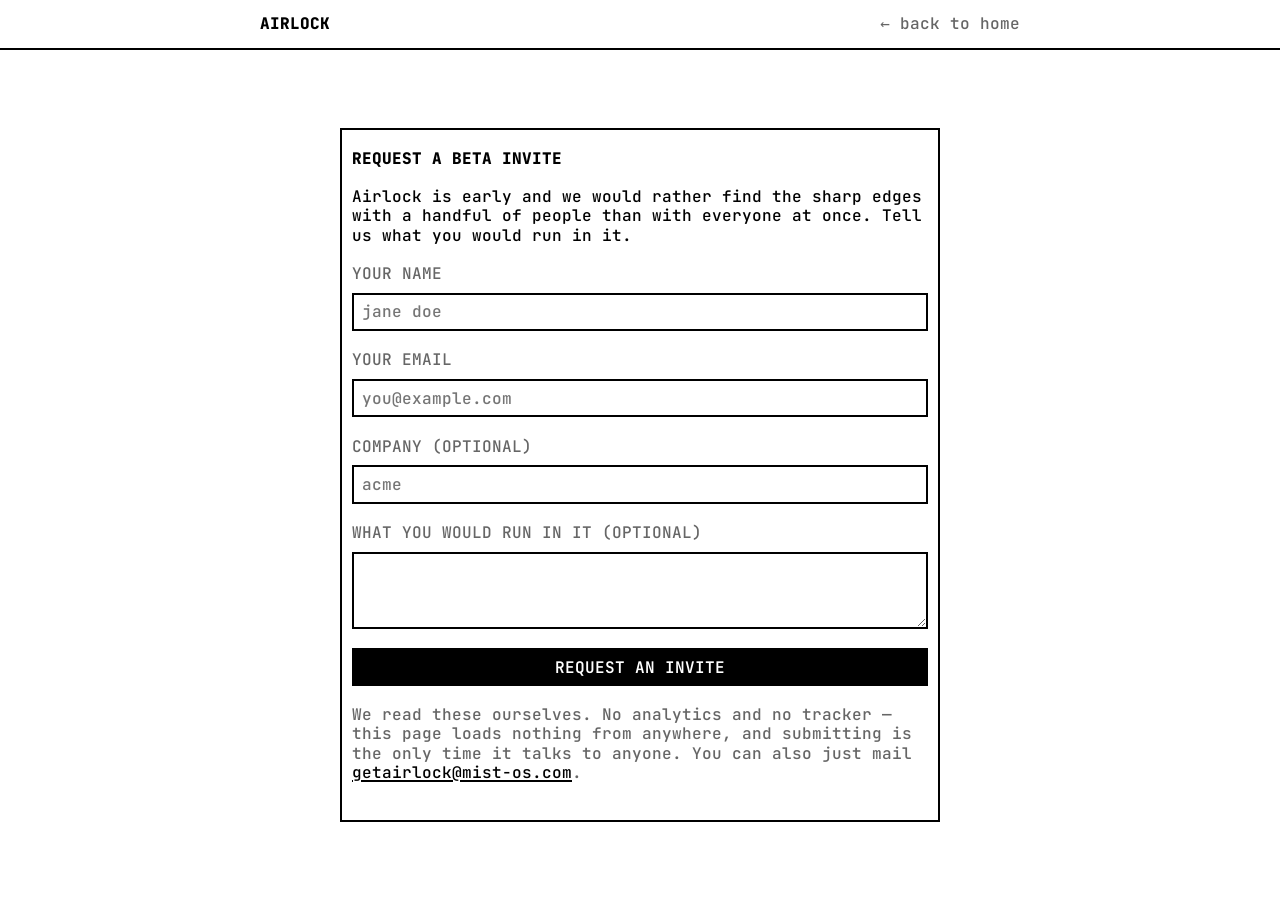
==== invite/index.html @ 4502f428 "[page][style] Move the beta form to its own page Three changes asked for together, all about what th" ====
<!doctype html>
<html lang="en">
  <head>
    <meta charset="utf-8" />
    <meta name="viewport" content="width=device-width, initial-scale=1" />
    <meta name="color-scheme" content="light dark" />
    <title>Request a beta invite — Airlock</title>
    <meta
      name="description"
      content="The Airlock beta is intentionally small. Tell us what you would run in it."
    />
    <link rel="preload" href="../assets/jetbrains-mono-latin.woff2" as="font" type="font/woff2" crossorigin />
    <link rel="stylesheet" href="../assets/style.css" />
    <meta property="og:title" content="Request an Airlock beta invite" />
    <meta
      property="og:description"
      content="The Airlock beta is intentionally small. Tell us what you would run in it."
    />
    <meta property="og:type" content="website" />
    <!--
      One page, one job. Nothing to read here and nothing to scroll past, so
      the bar carries a way back and nothing else.
    -->
  </head>
  <body class="standalone">
    <nav class="topbar">
      <div class="topbar-inner">
        <a class="topbar-mark" href="../">Airlock</a>
        <a class="topbar-back" href="../">&#8592; back to home</a>
      </div>
    </nav>

    <main>
    <!--
      Beta signup.

      GitHub Pages is static — there is no server here to receive a POST, and
      no static site generator supplies one either. So the form posts off-site.

      It was a mailto: first, which was wrong for a larger group than expected:
      a mailto: does something only for a visitor whose browser has a mail
      client registered as its handler, and webmail signed in on another tab is
      not that. The click silently did nothing.

      Of the things that can receive a POST, this one costs no grant. A
      third-party form service is a processor holding other people's addresses,
      and our own Apps Script endpoint wanted "send email as you" and "all your
      spreadsheets", permanently, so that a signup box could work. A Form asks
      for nothing.

      Three properties hold it together, and scripts/check.py checks each: it
      works without JavaScript, a failed submit is never silent, and the address
      stays printed. See AGENTS.md and docs/beta-form.md.
    -->
    <section class="cta" id="beta">
      <h2>Request a beta invite</h2>
      <p>
        Airlock is early and we would rather find the sharp edges with a handful of people
        than with everyone at once. Tell us what you would run in it.
      </p>

      <!--
        A real POST, so it works with JavaScript disabled: the browser navigates
        to the endpoint and reads its reply. The script below upgrades that to
        an inline confirmation, and nothing else.

        The endpoint is a Google Form. Posting to its formResponse URL is what
        the form's own page does, so there is nothing deployed, no code running
        as anybody, and no OAuth grant behind this — the alternative was a
        script holding "send email as you" and "all your spreadsheets", which
        is a lot of authority to hold for a signup box.

        The entry.N names are how a Form identifies its questions; they come
        from its pre-filled link. docs/beta-form.md has the procedure.

        This is the page's one external origin, and the only one: the page still
        *loads* nothing from anybody.
      -->
      <form
        id="beta-form"
        method="post"
        action="https://docs.google.com/forms/d/e/1FAIpQLSdEPuMVrCM5fBs6sPi4H21wqKPeN2-X_o-VP8hkZfzkWYGwJA/formResponse"
      >
        <label for="beta-name" class="muted">your name</label>
        <input
          type="text"
          id="beta-name"
          name="entry.796249422"
          placeholder="jane doe"
          autocomplete="name"
          required
        />

        <label for="beta-email" class="muted">your email</label>
        <input
          type="email"
          id="beta-email"
          name="entry.1110114569"
          placeholder="you@example.com"
          autocomplete="email"
          required
        />

        <label for="beta-company" class="muted">company (optional)</label>
        <input
          type="text"
          id="beta-company"
          name="entry.821827679"
          placeholder="acme"
          autocomplete="organization"
        />

        <label for="beta-about" class="muted">what you would run in it (optional)</label>
        <textarea id="beta-about" name="entry.1163163749" rows="3"></textarea>

        <!--
          Honeypot. Off-screen and aria-hidden, so a person never meets it and a
          bot filling every input does. It carries no name attribute, so it is
          never transmitted; the script drops the submission instead. A bot that
          posts straight to Google without running this page is not something a
          static site can stop, and pretending otherwise would be the wrong
          comment to leave here.
        -->
        <div class="trap" aria-hidden="true">
          <label for="beta-website">leave this empty</label>
          <input type="text" id="beta-website" tabindex="-1" autocomplete="off" />
        </div>

        <button type="submit" id="beta-submit">Request an invite</button>
      </form>

      <p class="muted" id="beta-note">
        We read these ourselves. No analytics and no tracker — this page loads nothing
        from anywhere, and submitting is the only time it talks to anyone. You can also
        just mail <a href="mailto:getairlock@mist-os.com?subject=Airlock%20beta%20invite">getairlock@mist-os.com</a>.
      </p>

      <div class="fallback" id="beta-ok" hidden role="status" aria-live="polite">
        <p><strong>Your request is in.</strong> We will mail you at the address you gave.</p>
      </div>

      <!--
        The error path. A cross-origin POST is opaque by design — the page
        cannot read the reply — so a request that never left is the one failure
        worth handling, and the only honest answer is a message the visitor can
        send by hand. This is also what the whole form degrades to if the
        endpoint ever goes away.
      -->
      <div class="fallback" id="beta-fallback" hidden>
        <p>
          <strong>That did not go through.</strong> Copy this and send it from wherever
          you read mail, and we will pick it up there.
        </p>
        <label for="beta-message" class="muted">
          to getairlock@mist-os.com · subject: Airlock beta invite
        </label>
        <textarea id="beta-message" rows="5" readonly></textarea>
        <div class="cta-row">
          <button type="button" id="beta-copy">Copy message</button>
          <span class="muted" id="beta-copied" role="status" aria-live="polite"></span>
        </div>
      </div>
    </section>
    </main>

    <script>
      // Progressive enhancement only. The form posts for real with this
      // disabled; all this adds is staying on the page to confirm, instead of
      // navigating to the endpoint's own reply.
      var form = document.getElementById("beta-form");
      var submit = document.getElementById("beta-submit");
      var ok = document.getElementById("beta-ok");
      var fallback = document.getElementById("beta-fallback");
      var message = document.getElementById("beta-message");
      var copied = document.getElementById("beta-copied");

      form.addEventListener("submit", function (e) {
        var email = document.getElementById("beta-email").value.trim();
        if (!email) return; // let the browser's own validation speak
        e.preventDefault();

        // Honeypot filled: report success and send nothing. A bot told it
        // failed simply tries something else.
        if (document.getElementById("beta-website").value.trim()) {
          form.hidden = true;
          document.getElementById("beta-note").hidden = true;
          ok.hidden = false;
          return;
        }

        // URLSearchParams sends form-urlencoded, which is CORS-safelisted, so
        // there is no preflight to fail. no-cors because the reply cannot be
        // read across origins anyway, and is not needed: what the visitor wants
        // confirmed is that the request left, and it did.
        var body = new URLSearchParams(new FormData(form));

        submit.disabled = true;
        submit.textContent = "Sending";

        fetch(form.action, { method: "POST", mode: "no-cors", body: body })
          .then(function () {
            form.hidden = true;
            document.getElementById("beta-note").hidden = true;
            ok.hidden = false;
          })
          .catch(function () {
            // Only a request that never left lands here. Hand over something
            // sendable rather than asking them to try again into the dark.
            submit.disabled = false;
            submit.textContent = "Request an invite";
            var field = function (id) {
              return document.getElementById(id).value.trim();
            };
            message.value =
              "Please add me to the Airlock beta.\n\n" +
              "Name: " + field("beta-name") + "\n" +
              "Email: " + email + "\n" +
              "Company: " + (field("beta-company") || "—") + "\n\n" +
              "What I would run in it:\n" + field("beta-about");
            copied.textContent = "";
            fallback.hidden = false;
          });
      });

      // Selecting first means the button still leaves the visitor somewhere
      // useful when the clipboard is unavailable — over plain http, or with
      // the permission refused — instead of failing silently.
      document.getElementById("beta-copy").addEventListener("click", function () {
        message.focus();
        message.select();
        var manually = function () {
          copied.textContent = "selected — copy it";
        };
        if (navigator.clipboard && navigator.clipboard.writeText) {
          navigator.clipboard.writeText(message.value).then(function () {
            copied.textContent = "copied";
          }, manually);
        } else {
          manually();
        }
      });
    </script>
  </body>
</html>
---- assets/style.css ----
/*
 * Copyright 2026 Mist Tecnologia LTDA. All rights reserved.
 * SPDX-License-Identifier: Apache-2.0
 *
 * Adapted from The Monospace Web
 *   Copyright (c) Oskar Wickstrom — MIT
 *   https://github.com/owickstrom/the-monospace-web
 *
 * The same design system the Airlock dashboard uses, reduced to what a
 * document needs: everything lands on a character grid, 1ch horizontally and
 * --line-height vertically. For a tool whose primary interface is a terminal,
 * that is the honest aesthetic, and it costs no framework and no build step —
 * this site is HTML and CSS, served as written.
 */

@font-face {
  font-family: "JetBrains Mono";
  src: url("jetbrains-mono-latin.woff2") format("woff2");
  font-weight: 100 800;
  font-style: normal;
  font-display: swap;
}

:root {
  --font-family: "JetBrains Mono", ui-monospace, SFMono-Regular, Menlo, monospace;
  --line-height: 1.2rem;
  --border-thickness: 2px;

  /* The fixed bar's height, named because three things must agree on it: the
     bar, the body's top padding, and the scroll offset for anchored headings.
     Two and a half lines is what fits a bordered button with air around it. */
  --topbar-height: calc(var(--line-height) * 2.5);

  --text-color: #000;
  --text-color-alt: #666;
  --background-color: #fff;
  --background-color-alt: #eee;

  /* The one accent, and it is used for one thing: the status notice. Never to
     decorate. 8.04:1 on white. */
  --color-danger: #a11212;

  --font-weight-normal: 500;
  --font-weight-medium: 600;
  --font-weight-bold: 800;

  font-family: var(--font-family);
  font-optical-sizing: auto;
  font-weight: var(--font-weight-normal);
  font-variant-numeric: tabular-nums lining-nums;
  font-size: 16px;
}

@media (prefers-color-scheme: dark) {
  :root {
    --text-color: #fff;
    --text-color-alt: #aaa;
    --background-color: #000;
    --background-color-alt: #111;
    --color-danger: #e05252; /* 5.50:1 on black — selected, not flipped */
  }
}

* {
  box-sizing: border-box;
}

html {
  background: var(--background-color);
  color: var(--text-color);
}

body {
  margin: 0 auto;
  /* Top padding clears the fixed bar and its rule, then leaves a line of air.
     Derived from --topbar-height so changing the bar cannot leave the first
     paragraph tucked underneath it. */
  padding: calc(var(--topbar-height) + var(--border-thickness) + var(--line-height)) 2ch
    calc(var(--line-height) * 2);
  /* A document width, unlike the dashboard: prose past 80ch is hard to read. */
  max-width: 80ch;
  line-height: var(--line-height);
}

body > * + * {
  margin-top: var(--line-height);
}

h1,
h2,
h3 {
  font-weight: var(--font-weight-bold);
  line-height: var(--line-height);
  margin: calc(var(--line-height) * 2) 0 var(--line-height);
  text-transform: uppercase;
}
h1 {
  font-size: 2rem;
  line-height: calc(var(--line-height) * 2);
}
h2 {
  font-size: 1rem;
}
h3 {
  font-size: 1rem;
  color: var(--text-color-alt);
}

p,
ul,
ol {
  margin: 0 0 var(--line-height);
}

a {
  color: var(--text-color);
  text-decoration-thickness: var(--border-thickness);
  text-underline-offset: 2px;
}
a:hover {
  background: var(--background-color-alt);
}

strong {
  font-weight: var(--font-weight-bold);
}

code {
  font-family: var(--font-family);
  font-weight: var(--font-weight-medium);
  background: var(--background-color-alt);
  padding: 0 0.5ch;
}

pre {
  border: var(--border-thickness) solid var(--text-color);
  padding: var(--line-height) 1ch;
  overflow-x: auto;
  margin: 0 0 var(--line-height);
}
pre code {
  background: none;
  padding: 0;
}

ul {
  list-style-type: square;
  padding-left: 2ch;
}
ol {
  padding-left: 3ch;
}
li {
  margin-bottom: calc(var(--line-height) / 2);
}

hr {
  border: none;
  height: var(--line-height);
  margin: calc(var(--line-height) * 1.5) 0;
  position: relative;
}
hr:after {
  content: "";
  position: absolute;
  top: calc(var(--line-height) / 2 - var(--border-thickness));
  left: 0;
  width: 100%;
  border-top: calc(var(--border-thickness) * 3) double var(--text-color);
}

table {
  border-collapse: collapse;
  width: 100%;
  margin-bottom: var(--line-height);
}
th,
td {
  padding: calc(var(--line-height) / 2) 1ch;
  text-align: left;
  vertical-align: top;
  line-height: var(--line-height);
}
thead th {
  text-transform: uppercase;
  font-weight: var(--font-weight-bold);
  border-bottom: calc(var(--border-thickness) * 2) double var(--text-color);
}
tbody tr + tr td {
  border-top: 1px solid var(--text-color-alt);
}

/* ---- Fixed top bar -------------------------------------------------------- */

/*
 * Full-bleed, but its contents align to the same 80ch column as the document,
 * so the wordmark sits directly above the <h1> rather than floating off at the
 * viewport edge.
 *
 * Its height is --topbar-height rather than whatever the tallest child happens
 * to measure, so the body padding and the anchor scroll offset below can be
 * derived from it instead of guessed at and left to drift.
 */
.topbar {
  position: fixed;
  inset: 0 0 auto 0;
  z-index: 10;
  /* Opaque on purpose. A translucent bar over a character grid turns text into
     interference the moment anything scrolls under it. */
  background: var(--background-color);
  border-bottom: var(--border-thickness) solid var(--text-color);
}
.topbar-inner {
  display: flex;
  align-items: center;
  gap: 2ch;
  height: var(--topbar-height);
  max-width: 80ch;
  margin: 0 auto;
  padding: 0 2ch;
}
.topbar-mark {
  font-weight: var(--font-weight-bold);
  text-transform: uppercase;
  text-decoration: none;
  color: var(--text-color);
  /* Pushes everything after it to the right edge. */
  margin-right: auto;
}
.topbar-links {
  display: flex;
  gap: 2ch;
  margin: 0;
  padding: 0;
  list-style: none;
}
.topbar-links a {
  color: var(--text-color-alt);
  text-decoration: none;
  /* One word each, on one line. A nav that wraps turns a 2.5-line bar into a
     4-line one and shoves the whole page down with it. */
  white-space: nowrap;
}
.topbar-links a:hover {
  color: var(--text-color);
  text-decoration: underline;
}
.topbar-cta {
  border: var(--border-thickness) solid var(--text-color);
  /* Minus the border, so the button is exactly one line-height of content. */
  padding: 0 calc(1ch - var(--border-thickness));
  text-transform: uppercase;
  font-weight: var(--font-weight-medium);
  text-decoration: none;
  background: var(--text-color);
  color: var(--background-color);
  white-space: nowrap;
}
.topbar-cta:hover {
  background: var(--background-color);
  color: var(--text-color);
}
.topbar a:focus-visible {
  outline: 2px solid var(--text-color);
  outline-offset: 2px;
}

/*
 * Below roughly 60ch the wordmark, three links and the button stop fitting.
 * The links go and the button stays: the links are shortcuts to content a
 * scroll reaches anyway, and the button is the reason the bar exists.
 */
@media (max-width: 60ch) {
  .topbar-links {
    display: none;
  }
}

.topbar-back {
  color: var(--text-color-alt);
  text-decoration: none;
  white-space: nowrap;
}
.topbar-back:hover {
  color: var(--text-color);
  text-decoration: underline;
}

/*
 * Anchored headings must clear the fixed bar, or following a link leaves the
 * heading hidden underneath it and the section looks like it starts mid-
 * sentence. One extra line of air so it does not sit flush against the rule.
 */
:target {
  scroll-margin-top: calc(var(--topbar-height) + var(--border-thickness) + var(--line-height));
}

.masthead {
  border-bottom: var(--border-thickness) solid var(--text-color);
  padding-bottom: var(--line-height);
}
.masthead h1 {
  margin: 0;
}
.tagline {
  color: var(--text-color-alt);
}

/*
 * The status notice is the one place colour appears, and it is deliberately
 * near the top. Airlock is early, and a landing page that buries that would be
 * selling something the documentation contradicts.
 */
.status {
  border: var(--border-thickness) solid var(--color-danger);
  padding: var(--line-height) 1ch;
}
.status strong {
  color: var(--color-danger);
}

.muted {
  color: var(--text-color-alt);
}

.cols {
  display: flex;
  flex-wrap: wrap;
  gap: 0 3ch;
}
.cols > * {
  flex: 1 1 30ch;
}

footer {
  border-top: var(--border-thickness) solid var(--text-color);
  padding-top: var(--line-height);
  color: var(--text-color-alt);
}

figure {
  margin: 0 0 var(--line-height);
}
figure pre {
  margin-bottom: calc(var(--line-height) / 2);
}
figcaption {
  color: var(--text-color-alt);
}

/* ---- The invite page ------------------------------------------------------ */

/*
 * One page, one job: the form is the content, so it sits in the middle of the
 * viewport rather than at the top of a document. Narrower than the document
 * width too — a form is a column of fields, not prose, and 80ch of empty input
 * reads as a mistake.
 */
body.standalone {
  display: flex;
  flex-direction: column;
  justify-content: center;
  min-height: 100vh;
  max-width: 64ch;
}

/*
 * The lede's call to action, which is all that is left on the home page now
 * that the form has a page of its own. Filled, because it is the same action
 * as the bar's button and the two should not disagree about how it looks.
 */
.lede-cta {
  display: flex;
  flex-wrap: wrap;
  align-items: baseline;
  gap: 2ch;
}
.button {
  border: var(--border-thickness) solid var(--text-color);
  padding: calc(var(--line-height) / 2 - var(--border-thickness)) calc(2ch - var(--border-thickness));
  text-transform: uppercase;
  font-weight: var(--font-weight-medium);
  text-decoration: none;
  background: var(--text-color);
  color: var(--background-color);
  white-space: nowrap;
}
.button:hover {
  background: var(--background-color);
  color: var(--text-color);
}
.button:active {
  transform: translate(2px, 2px);
}
.button:focus-visible {
  outline: 2px solid var(--text-color);
  outline-offset: 2px;
}

/* ---- Beta signup ---------------------------------------------------------- */

.cta {
  border: var(--border-thickness) solid var(--text-color);
  padding: var(--line-height) 1ch;
}
.cta h2 {
  margin-top: 0;
}
.cta-row {
  display: flex;
  flex-wrap: wrap;
  gap: 1ch;
}
.cta-row input {
  flex: 1 1 28ch;
}
.cta input,
.cta button {
  border: var(--border-thickness) solid var(--text-color);
  padding: calc(var(--line-height) / 2 - var(--border-thickness)) calc(1ch - var(--border-thickness));
  font: inherit;
  font-variant-numeric: inherit;
  height: calc(var(--line-height) * 2);
  background: var(--background-color);
  color: var(--text-color);
  line-height: normal;
  appearance: none;
  border-radius: 0;
}
.cta button {
  text-transform: uppercase;
  font-weight: var(--font-weight-medium);
  cursor: pointer;
}
.cta button:hover {
  background: var(--text-color);
  color: var(--background-color);
}
.cta button:active {
  transform: translate(2px, 2px);
}
.cta input:focus-visible,
.cta button:focus-visible {
  outline: 2px solid var(--text-color);
  outline-offset: 2px;
}
.cta label {
  display: block;
  text-transform: uppercase;
}

/*
 * Fields stack full-width rather than sitting beside the button. With four of
 * them a side-by-side row would wrap into a ragged grid at most widths, and a
 * stack reads as a single column of things to fill in — which is what it is.
 */
.cta input,
.cta textarea {
  display: block;
  width: 100%;
}
.cta form label + input,
.cta form label + textarea {
  margin-top: calc(var(--line-height) / 2);
}
.cta form input + label,
.cta form textarea + label {
  margin-top: var(--line-height);
}

/*
 * The submit is the one inverted control on the page. In a design system with
 * no accent colour, filled-versus-outlined is the only way to say "this is the
 * action" — so it is spent here and nowhere else, apart from the bar's copy of
 * the same button.
 */
.cta button[type="submit"] {
  width: 100%;
  margin-top: var(--line-height);
  background: var(--text-color);
  color: var(--background-color);
}
.cta button[type="submit"]:hover {
  background: var(--background-color);
  color: var(--text-color);
}
.cta button[type="submit"][disabled],
.cta button[type="submit"][disabled]:hover {
  background: var(--text-color);
  color: var(--background-color);
}
/* The note is about the form, not part of it, so it gets a line of its own. */
.cta form + p {
  margin-top: var(--line-height);
}

/*
 * The honeypot. Moved off-screen rather than hidden with display:none or the
 * hidden attribute, both of which a bot can cheaply detect and skip. Nothing
 * here is a layout decision; it exists to be invisible.
 */
.trap {
  position: absolute;
  left: -9999px;
  width: 1px;
  height: 1px;
  overflow: hidden;
}

/*
 * The outcome, revealed after submit — a confirmation, or a message to send by
 * hand when the request never left. A rule rather than a nested box: it is the
 * same request, answered, not a separate offer.
 */
.fallback {
  margin-top: var(--line-height);
  padding-top: var(--line-height);
  border-top: var(--border-thickness) solid var(--text-color);
}
.cta textarea,
.fallback textarea {
  display: block;
  width: 100%;
  border: var(--border-thickness) solid var(--text-color);
  padding: calc(var(--line-height) / 2 - var(--border-thickness)) calc(1ch - var(--border-thickness));
  font: inherit;
  background: var(--background-color);
  color: var(--text-color);
  border-radius: 0;
  resize: vertical;
}
.cta textarea:focus-visible,
.fallback textarea:focus-visible {
  outline: 2px solid var(--text-color);
  outline-offset: 2px;
}
.cta button[disabled] {
  opacity: 0.6;
  cursor: default;
}
.cta button[disabled]:hover {
  background: var(--background-color);
  color: var(--text-color);
}

/* ---- Screenshot ----------------------------------------------------------- */

/*
 * The screenshot breaks out of the 80ch prose column. A dense table shrunk to
 * text width is unreadable, and an unreadable screenshot of a data-dense tool
 * argues against the tool.
 *
 * Sized from the body width rather than 100vw: vw includes the scrollbar, so
 * the usual centring trick overflows by ~15px and gives the page a horizontal
 * scrollbar it should never have.
 */
.shot {
  /* Three-way clamp: as wide as the prose plus a generous margin, never wider
     than the viewport less a scrollbar's worth, never absurd on an ultrawide. */
  width: min(calc(100% + 60ch), calc(100vw - 2rem), 1400px);
  margin: 0 auto var(--line-height);
  position: relative;
  left: 50%;
  transform: translateX(-50%);
}
.shot img {
  display: block;
  width: 100%;
  height: auto;
  border: var(--border-thickness) solid var(--text-color);
}

/*
 * Tables scroll inside their own box rather than widening the page. Monospace
 * columns have a hard minimum width, so on a narrow screen the table pushed the
 * document sideways — the one thing a page body must never do.
 */
.table-wrap {
  overflow-x: auto;
  margin-bottom: var(--line-height);
}
.table-wrap table {
  margin-bottom: 0;
}
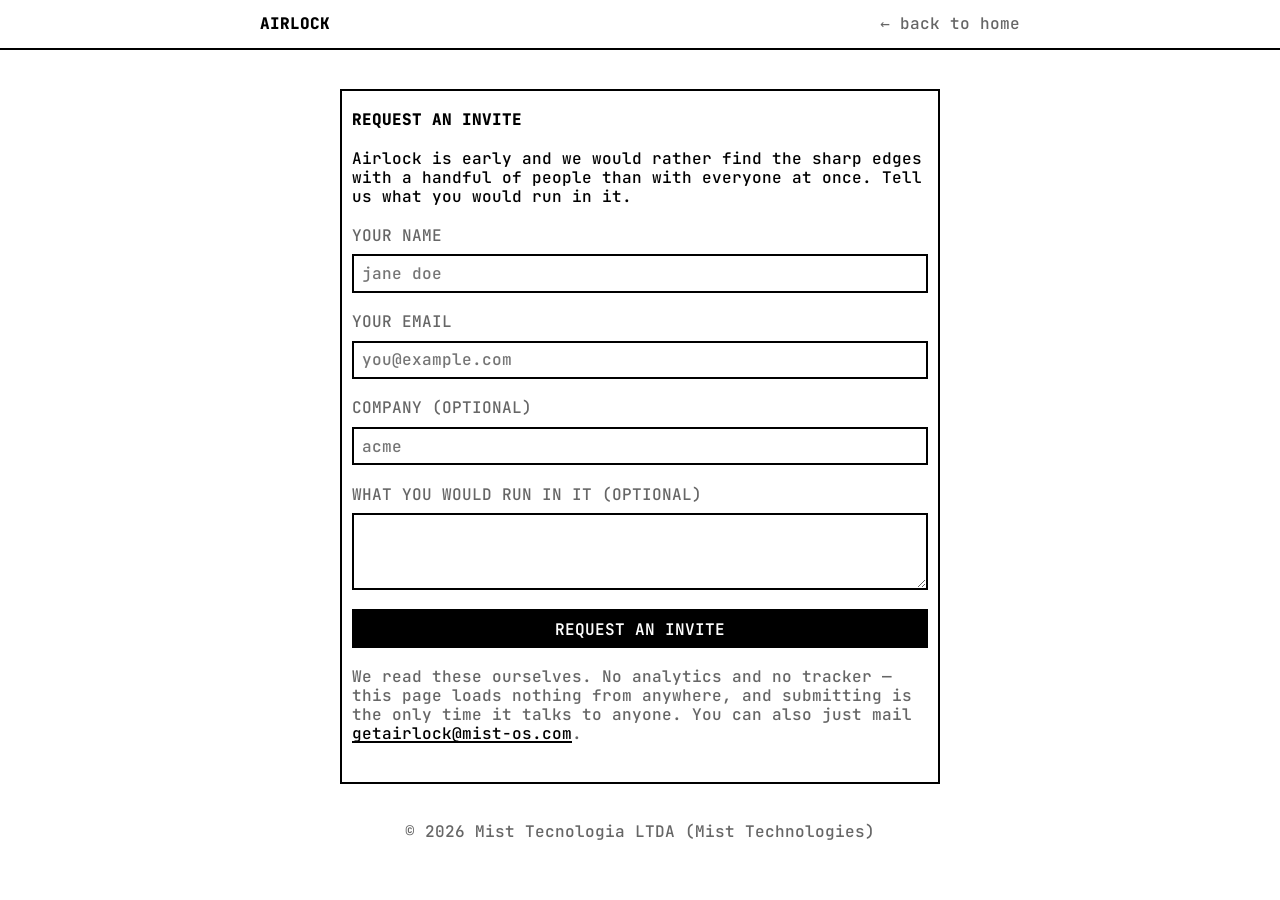
==== commit 8fc9133d: "[page][style] Replace the pieces table with security Three tweaks asked for together.  "The pieces" " ====
--- a/invite/index.html
+++ b/invite/index.html
@@ -4,14 +4,14 @@
     <meta charset="utf-8" />
     <meta name="viewport" content="width=device-width, initial-scale=1" />
     <meta name="color-scheme" content="light dark" />
-    <title>Request a beta invite — Airlock</title>
+    <title>Request an invite — Airlock</title>
     <meta
       name="description"
       content="The Airlock beta is intentionally small. Tell us what you would run in it."
     />
     <link rel="preload" href="../assets/jetbrains-mono-latin.woff2" as="font" type="font/woff2" crossorigin />
     <link rel="stylesheet" href="../assets/style.css" />
-    <meta property="og:title" content="Request an Airlock beta invite" />
+    <meta property="og:title" content="Request an Airlock invite" />
     <meta
       property="og:description"
       content="The Airlock beta is intentionally small. Tell us what you would run in it."
@@ -53,7 +53,7 @@
       stays printed. See AGENTS.md and docs/beta-form.md.
     -->
     <section class="cta" id="beta">
-      <h2>Request a beta invite</h2>
+      <h2>Request an invite</h2>
       <p>
         Airlock is early and we would rather find the sharp edges with a handful of people
         than with everyone at once. Tell us what you would run in it.
@@ -162,6 +162,10 @@
       </div>
     </section>
     </main>
+
+    <footer class="standalone-footer">
+      <p class="muted">&copy; 2026 Mist Tecnologia LTDA (Mist Technologies)</p>
+    </footer>
 
     <script>
       // Progressive enhancement only. The form posts for real with this
--- a/assets/style.css
+++ b/assets/style.css
@@ -397,6 +397,18 @@
   outline-offset: 2px;
 }
 
+/*
+ * Sits under the centred card rather than pinned to the viewport floor. On a
+ * page this short, a footer stuck to the bottom of the window reads as a
+ * separate thing that floated down there; under the card it reads as the end.
+ */
+.standalone-footer {
+  text-align: center;
+  /* The document footer's rule separates it from a long page. Here it would be
+     a second line directly under the card's own border, reading as a mistake. */
+  border-top: none;
+}
+
 /* ---- Beta signup ---------------------------------------------------------- */
 
 .cta {
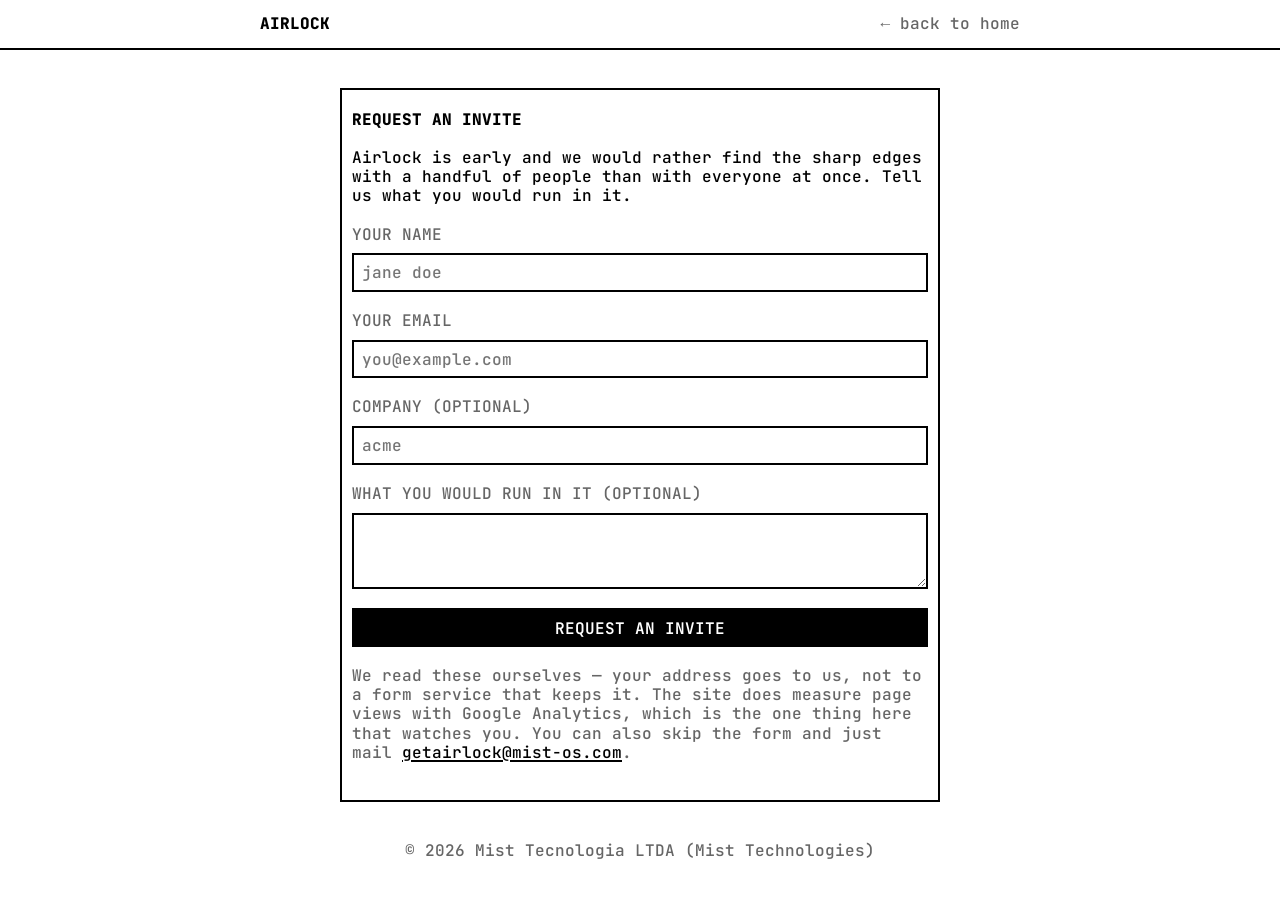
==== commit 8098433c: "[page] Add Google Analytics Adds GA4 to both pages. The measurement id is a placeholder until it is " ====
--- a/invite/index.html
+++ b/invite/index.html
@@ -21,6 +21,25 @@
       One page, one job. Nothing to read here and nothing to scroll past, so
       the bar carries a way back and nothing else.
     -->
+    <!--
+      Google Analytics. This is the one thing on the site loaded from somewhere
+      else, and it is the one thing that observes the reader — so it is written
+      down here, in AGENTS.md, and in the copy on the invite page, rather than
+      being true quietly.
+
+      scripts/check.py allows exactly this origin and fails on any other, and
+      fails if the page ever claims again to have no analytics while this is
+      present.
+    -->
+    <script async src="https://www.googletagmanager.com/gtag/js?id=REPLACE_WITH_GA_MEASUREMENT_ID"></script>
+    <script>
+      window.dataLayer = window.dataLayer || [];
+      function gtag() {
+        dataLayer.push(arguments);
+      }
+      gtag("js", new Date());
+      gtag("config", "REPLACE_WITH_GA_MEASUREMENT_ID");
+    </script>
   </head>
   <body class="standalone">
     <nav class="topbar">
@@ -130,9 +149,10 @@
       </form>
 
       <p class="muted" id="beta-note">
-        We read these ourselves. No analytics and no tracker — this page loads nothing
-        from anywhere, and submitting is the only time it talks to anyone. You can also
-        just mail <a href="mailto:getairlock@mist-os.com?subject=Airlock%20beta%20invite">getairlock@mist-os.com</a>.
+        We read these ourselves — your address goes to us, not to a form service that
+        keeps it. The site does measure page views with Google Analytics, which is the
+        one thing here that watches you. You can also skip the form and just mail
+        <a href="mailto:getairlock@mist-os.com?subject=Airlock%20invite">getairlock@mist-os.com</a>.
       </p>
 
       <div class="fallback" id="beta-ok" hidden role="status" aria-live="polite">
--- a/assets/style.css
+++ b/assets/style.css
@@ -229,7 +229,10 @@
 }
 .topbar-links {
   display: flex;
-  gap: 2ch;
+  /* One space between links rather than two: with six of them, 2ch pushed the
+     row wider than the 80ch column, so the button no longer lined up with the
+     page's right edge. */
+  gap: 1ch;
   margin: 0;
   padding: 0;
   list-style: none;
@@ -266,11 +269,23 @@
 }
 
 /*
- * Below roughly 60ch the wordmark, three links and the button stop fitting.
  * The links go and the button stays: the links are shortcuts to content a
  * scroll reaches anyway, and the button is the reason the bar exists.
- */
-@media (max-width: 60ch) {
+ *
+ * The threshold is set from what the bar actually measures, not from a round
+ * number. The links carry white-space: nowrap, so below the width they need
+ * they do not wrap or shrink — they push the button off the right edge, which
+ * looks like nothing is wrong and quietly removes the one control here. It
+ * must fire while there is still room for the whole row, so it is derived from
+ * the widest the row gets rather than guessed at and left to rot the next time
+ * a link is added.
+ *
+ * Measured with six labels: the row needs the full 80ch column (768px), so
+ * 100ch — 800px, since a media query's ch is the initial font's, not this
+ * page's — leaving a little air. Re-measure when the links change:
+ * .topbar-inner scrollWidth against its clientWidth.
+ */
+@media (max-width: 100ch) {
   .topbar-links {
     display: none;
   }
